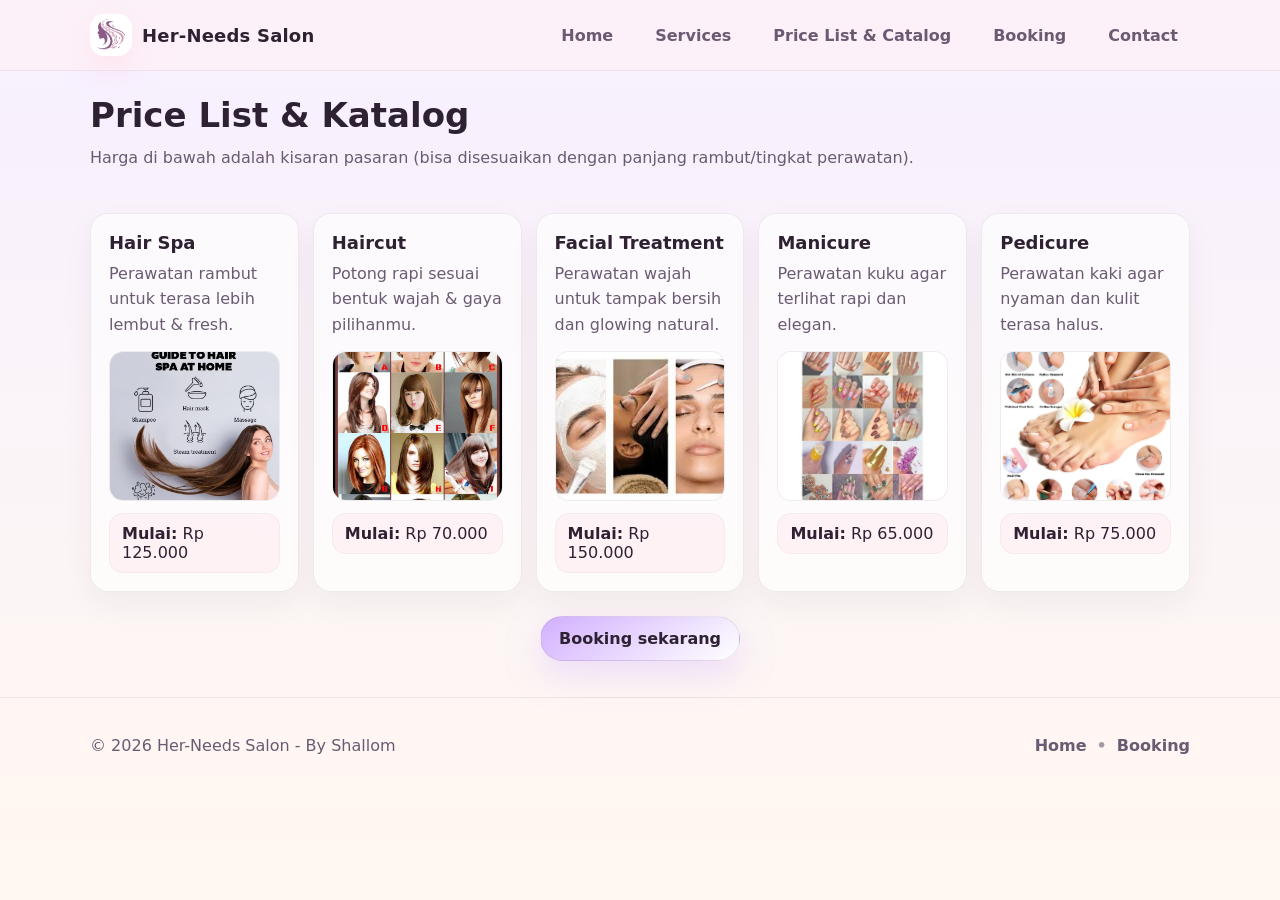
==== pricelist.html @ a7cde398 "upload full website (html, css, js, images)" ====
<!DOCTYPE html>
<html lang="id">
<head>
  <meta charset="UTF-8" />
  <meta name="viewport" content="width=device-width, initial-scale=1.0" />
  <title>Price List - Her-Needs Salon</title>
  <link rel="Shortcut Icon" href="assets/img/herneedslogo.png" type="image/x-icon">
  <link rel="stylesheet" href="assets/css/style.css" />
</head>
<body>
  <header class="site-header">
    <div class="header-inner container-width">
      <a class="brand" href="index.html">
        <img class="brand-logo" src="assets/img/herneedslogo.png" alt="Her-Needs logo" />
        <span class="brand-name">Her-Needs Salon</span>
      </a>
     <nav class="nav" aria-label="Navigasi utama">
        <a class="nav-link" href="index.html">Home</a>
        <a class="nav-link" href="services.html">Services</a>
        <a class="nav-link" href="pricelist.html">Price List & Catalog</a>
        <a class="nav-link" href="booking.html">Booking</a>
        <a class="nav-link" href="contact.html">Contact</a>
      </nav>
    </div>
  </header>

  <main>
    <section class="page-hero">
      <div class="container-width">
        <h1 class="page-title fade-in">Price List & Katalog</h1>
        <p class="page-subtitle fade-in" style="--d: 120ms">
          Harga di bawah adalah kisaran pasaran (bisa disesuaikan dengan panjang rambut/tingkat perawatan).
        </p>
      </div>
    </section>

    <section class="section">
      <div class="container-width">
        <div class="cards-grid">
          <article class="service-card fade-in" style="--d: 0ms">
            <h2>Hair Spa</h2>
            <p>Perawatan rambut untuk terasa lebih lembut & fresh.</p>
            <div class="img-box">
              <img src="assets/img/hairspa.jpg" alt="Hair Spa" />
            </div>
            <div class="price-box">
              <strong>Mulai:</strong> Rp 125.000
            </div>
          </article>

          <article class="service-card fade-in" style="--d: 120ms">
            <h2>Haircut</h2>
            <p>Potong rapi sesuai bentuk wajah & gaya pilihanmu.</p>
            <div class="img-box">
              <img src="assets/img/modelrambut.jpg" alt="Haircut" />
            </div>
            <div class="price-box">
              <strong>Mulai:</strong> Rp 70.000
            </div>
          </article>

          <article class="service-card fade-in" style="--d: 240ms">
            <h2>Facial Treatment</h2>
            <p>Perawatan wajah untuk tampak bersih dan glowing natural.</p>
            <div class="img-box">
              <img src="assets/img/facialtreatment.jpg" alt="Facial Treatment" />
            </div>
            <div class="price-box">
              <strong>Mulai:</strong> Rp 150.000
            </div>
          </article>

          <article class="service-card fade-in" style="--d: 360ms">
            <h2>Manicure</h2>
            <p>Perawatan kuku agar terlihat rapi dan elegan.</p>
            <div class="img-box">
              <img src="assets/img/nailart.jpg" alt="Manicure" />
            </div>
            <div class="price-box">
              <strong>Mulai:</strong> Rp 65.000
            </div>
          </article>

          <article class="service-card fade-in" style="--d: 480ms">
            <h2>Pedicure</h2>
            <p>Perawatan kaki agar nyaman dan kulit terasa halus.</p>
            <div class="img-box">
              <img src="assets/img/pedicure.jpg" alt="Pedicure" />
            </div>
            <div class="price-box">
              <strong>Mulai:</strong> Rp 75.000
            </div>
          </article>
        </div>

        <div class="center mt-24">
          <a class="btn btn-primary" href="booking.html">Booking sekarang</a>
        </div>
      </div>
    </section>
  </main>

  <footer class="site-footer">
    <div class="container-width footer-grid">
      <p class="muted">© <span id="year"></span> Her-Needs Salon - By Shallom</p>
      <div class="footer-links">
        <a href="index.html">Home</a>
        <span class="sep">•</span>
        <a href="booking.html">Booking</a>
      </div>
    </div>
  </footer>

  <script src="assets/js/script.js"></script>
</body>
</html>
---- assets/css/style.css ----
/* Her-Needs Salon - Pastel Elegant */

:root {
  /* Ungu Pastel Dominan */
  --purple-50: #f7f0ff;
  --purple-100: #ead9ff;
  --purple-200: #d2b0ff;

  /* Masih pakai beige tipis untuk kesan hangat */
  --beige-50: #fff8f0;
  --beige-100: #f6eadc;

  --ink: #2e2232;
  --muted: #6a5a72;
  --white: #ffffff;

  --shadow: 0 18px 50px rgba(78, 35, 126, 0.12);
  --radius: 18px;
}


* {
  box-sizing: border-box;
}

html, body {
  height: 100%;
}

body {
  margin: 0;
  font-family: ui-sans-serif, system-ui, -apple-system, Segoe UI, Roboto, Arial, sans-serif;
  color: var(--ink);
  background: linear-gradient(180deg, var(--purple-50), var(--beige-50));

}

a {
  color: inherit;
  text-decoration: none;
}

.container-width {
  width: min(1100px, calc(100% - 32px));
  margin: 0 auto;
}

/* Header */
.site-header {
  position: sticky;
  top: 0;
  z-index: 10;
  backdrop-filter: blur(10px);
  background: rgba(255, 241, 246, 0.65);
  border-bottom: 1px solid rgba(59, 43, 47, 0.08);
}

.header-inner {
  display: flex;
  align-items: center;
  justify-content: space-between;
  padding: 14px 0;
}

.brand {
  display: inline-flex;
  align-items: center;
  gap: 10px;
  font-weight: 800;
  letter-spacing: 0.2px;
}

.brand-logo {
  width: 42px;
  height: 42px;
  border-radius: 14px;
  display: block;
  object-fit: cover;
  box-shadow: 0 12px 30px rgba(255, 199, 219, 0.35);
  background: transparent;
}


.brand-name {
  font-size: 18px;
}

.nav {
  display: flex;
  gap: 18px;
}

.nav-link {
  padding: 10px 12px;
  border-radius: 12px;
  color: var(--muted);
  font-weight: 650;
  transition: 0.2s ease;
}

.nav-link:hover {
  background: rgba(255, 199, 219, 0.28);
  color: var(--ink);
}

.nav-link.active {
  background: rgba(255, 199, 219, 0.38);
  color: var(--ink);
}

/* Buttons */
.btn {
  display: inline-flex;
  align-items: center;
  justify-content: center;
  gap: 10px;
  padding: 12px 18px;
  border-radius: 999px;
  font-weight: 750;
  border: 1px solid rgba(59, 43, 47, 0.08);
  transition: transform 0.15s ease, background 0.2s ease, box-shadow 0.2s ease;
}

.btn:active {
  transform: translateY(1px);
}

.btn-primary {
  background: linear-gradient(145deg, var(--purple-200), var(--white));
  box-shadow: 0 14px 35px rgba(210, 176, 255, 0.35);

}

.btn-primary:hover {
  box-shadow: 0 18px 50px rgba(255, 199, 219, 0.55);
}

.btn-ghost {
  background: rgba(255, 255, 255, 0.55);
}

.btn-ghost:hover {
  background: rgba(255, 255, 255, 0.75);
}

/* Hero */
.hero {
  padding: 44px 0 10px;
}

.hero-grid {
  display: grid;
  grid-template-columns: 1.15fr 0.85fr;
  gap: 26px;
  align-items: center;
}

.hero-title {
  margin: 0;
  font-size: clamp(28px, 3.4vw, 44px);
  line-height: 1.1;
}

.hero-subtitle {
  margin: 12px 0 0;
  color: var(--muted);
  font-size: 16px;
  line-height: 1.6;
}

.hero-actions {
  display: flex;
  gap: 14px;
  flex-wrap: wrap;
  margin-top: 18px;
}

.hero-badges {
  display: flex;
  gap: 12px;
  flex-wrap: wrap;
  margin-top: 18px;
}

.badge {
  display: inline-flex;
  align-items: center;
  gap: 10px;
  padding: 10px 12px;
  border-radius: 16px;
  background: rgba(255, 255, 255, 0.55);
  border: 1px solid rgba(59, 43, 47, 0.08);
  color: var(--muted);
  font-weight: 650;
}

.badge-emoji {
  font-size: 16px;
}

.hero-card {
  border-radius: var(--radius);
  background: radial-gradient(circle at 20% 20%, var(--purple-100), var(--white) 55%),
              linear-gradient(180deg, rgba(255, 255, 255, 0.7), rgba(234, 217, 255, 0.55));

  border: 1px solid rgba(59, 43, 47, 0.08);
  box-shadow: var(--shadow);
  overflow: hidden;
}

.hero-card-top {
  position: relative;
  height: 86px;
}

.hero-circle {
  position: absolute;
  width: 120px;
  height: 120px;
  border-radius: 50%;
  left: -30px;
  top: -55px;
  background: rgba(239, 199, 255, 0.6);
  filter: blur(0px);
  opacity: 0.9;
}

.hero-circle-2 {
  left: 110px;
  top: -20px;
  width: 85px;
  height: 85px;
  background: rgba(246, 234, 220, 0.9);
}

.hero-card-body {
  padding: 18px 18px 20px;
}

.mini-title {
  margin: 0;
  font-size: 16px;
}

.mini-list {
  margin: 10px 0 0;
  padding-left: 18px;
  color: var(--muted);
  line-height: 1.6;
}

.mini-note {
  margin: 12px 0 0;
  color: var(--muted);
  font-size: 14px;
}

/* Sections */
.section {
  padding: 36px 0;
}

.section-soft {
  background: linear-gradient(180deg, rgba(255, 228, 238, 0.35), rgba(255, 255, 255, 0));
  border-top: 1px solid rgba(59, 43, 47, 0.06);
  border-bottom: 1px solid rgba(59, 43, 47, 0.06);
}

.section-header {
  margin-bottom: 18px;
}

.section-title {
  margin: 0;
  font-size: 24px;
}

.section-desc {
  margin: 8px 0 0;
  color: var(--muted);
  line-height: 1.6;
}

.features {
  display: grid;
  grid-template-columns: repeat(3, 1fr);
  gap: 16px;
  margin-top: 16px;
}

.feature {
  background: rgba(255, 255, 255, 0.55);
  border: 1px solid rgba(59, 43, 47, 0.08);
  border-radius: var(--radius);
  padding: 18px;
  box-shadow: 0 12px 30px rgba(59, 43, 47, 0.05);
}

.feature-icon {
  width: 44px;
  height: 44px;
  border-radius: 16px;
  display: grid;
  place-items: center;
  background: rgba(210, 176, 255, 0.35);

  font-size: 18px;
}

.feature h3 {
  margin: 10px 0 6px;
  font-size: 16px;
}

.feature p {
  margin: 0;
  color: var(--muted);
  line-height: 1.6;
}

/* Cards */
.cards-grid {
  display: grid;
  grid-template-columns: repeat(5, 1fr);
  gap: 14px;
}

.card {
  padding: 16px;
  border-radius: var(--radius);
  background: rgba(255, 255, 255, 0.55);
  border: 1px solid rgba(59, 43, 47, 0.08);
  box-shadow: 0 12px 30px rgba(59, 43, 47, 0.05);
  transition: transform 0.18s ease, box-shadow 0.18s ease, background 0.2s ease;
}

.card:hover {
  transform: translateY(-3px);
  background: rgba(255, 255, 255, 0.7);
  box-shadow: 0 18px 50px rgba(59, 43, 47, 0.08);
}

.card h3 {
  margin: 0;
  font-size: 16px;
}

.card p {
  margin: 8px 0 0;
  color: var(--muted);
  line-height: 1.55;
  font-size: 14px;
}

.card-tag {
  display: inline-block;
  margin-top: 10px;
  padding: 8px 12px;
  border-radius: 999px;
  background: rgba(255, 199, 219, 0.25);
  color: var(--ink);
  font-weight: 700;
  font-size: 12px;
}

/* Page hero */
.page-hero {
  padding: 24px 0 6px;
}

.page-title {
  font-size: 34px;
  margin: 0;
}

.page-subtitle {
  margin: 10px 0 0;
  color: var(--muted);
  line-height: 1.6;
}

/* Services cards */
.service-card {
  background: rgba(255, 255, 255, 0.6);
  border: 1px solid rgba(59, 43, 47, 0.08);
  border-radius: var(--radius);
  padding: 18px;
  box-shadow: 0 12px 30px rgba(59, 43, 47, 0.05);
}

.service-card h2 {
  margin: 0;
  font-size: 18px;
}

.service-card p {
  margin: 8px 0 0;
  color: var(--muted);
  line-height: 1.6;
}

/* Price list image + price sizing (desktop-friendly) */
.img-box {
  margin-top: 14px;
  border-radius: 14px;
  overflow: hidden;
  border: 1px solid rgba(59, 43, 47, 0.08);
  background: rgba(255, 255, 255, 0.55);
  height: 150px;
}

.img-box img {
  width: 100%;
  height: 100%;
  object-fit: cover;
  display: block;
}

.price-box {
  margin-top: 12px;
  padding: 10px 12px;
  border-radius: 14px;
  background: rgba(255, 199, 219, 0.16);
  border: 1px solid rgba(59, 43, 47, 0.04);
}


.service-card ul {
  margin: 12px 0 0;
  padding-left: 18px;
  color: var(--muted);
  line-height: 1.7;
}

.mt-12 { margin-top: 12px; }
.mt-24 { margin-top: 24px; }
.center { text-align: center; }

/* Booking layout */
.grid-form {
  display: grid;
  grid-template-columns: 1.1fr 0.9fr;
  gap: 16px;
  align-items: start;
}

.form-card, .summary-card {
  background: rgba(255, 255, 255, 0.62);
  border: 1px solid rgba(59, 43, 47, 0.08);
  border-radius: var(--radius);
  box-shadow: 0 16px 45px rgba(59, 43, 47, 0.06);
}

.form-card {
  padding: 20px;
}

.summary-card {
  padding: 20px;
}

.form-title {
  margin: 0 0 12px;
  font-size: 18px;
}

.field {
  margin-top: 14px;
}

label {
  display: inline-block;
  margin-bottom: 8px;
  font-weight: 750;
}

input, select {
  width: 100%;
  padding: 12px 14px;
  border-radius: 14px;
  border: 1px solid rgba(59, 43, 47, 0.12);
  background: rgba(255, 255, 255, 0.8);
  outline: none;
}

input:focus, select:focus {
  border-color: rgb(220, 199, 255);
  box-shadow: 0 0 0 4px rgba(255, 199, 219, 0.25);
}

.hint {
  display: block;
  margin-top: 8px;
  min-height: 18px;
  color: #7618b4;
  font-size: 12px;
}

.summary-line {
  margin: 10px 0;
  padding: 10px 12px;
  background: rgba(255, 199, 219, 0.16);
  border-radius: 14px;
}

.summary-line span {
  font-weight: 800;
}

.summary-note {
  margin-top: 16px;
  color: var(--muted);
  line-height: 1.6;
}

/* Contact */
.contact-grid {
  display: grid;
  grid-template-columns: 0.9fr 1.1fr;
  gap: 16px;
}

.info-card, .map-card {
  padding: 20px;
  background: rgba(255, 255, 255, 0.62);
  border: 1px solid rgba(59, 43, 47, 0.08);
  border-radius: var(--radius);
  box-shadow: 0 16px 45px rgba(59, 43, 47, 0.06);
}

.divider {
  height: 1px;
  background: rgba(59, 43, 47, 0.1);
  margin: 14px 0;
}

.link {
  text-decoration: underline;
  text-decoration-color: rgba(217, 129, 252, 0.8);
  text-underline-offset: 3px;
}

.socials {
  display: flex;
  gap: 10px;
  flex-wrap: wrap;
}

.social {
  display: inline-flex;
  align-items: center;
  justify-content: center;
  padding: 0 14px;
  height: 46px;
  border-radius: 16px;
  gap: 8px;

  border-radius: 16px;
  display: grid;
  place-items: center;
  background: rgba(255, 199, 219, 0.25);
  border: 1px solid rgba(59, 43, 47, 0.08);
  font-weight: 850;
}

.hours {
  margin-top: 8px;
}

.hour-row {
  display: flex;
  justify-content: space-between;
  gap: 12px;
  padding: 12px;
  border-radius: 14px;
  background: rgba(255, 255, 255, 0.5);
  border: 1px solid rgba(59, 43, 47, 0.08);
  margin-top: 10px;
}

/* Footer */
.site-footer {
  padding: 22px 0 30px;
  border-top: 1px solid rgba(59, 43, 47, 0.08);
}

.footer-grid {
  display: flex;
  justify-content: space-between;
  gap: 16px;
  align-items: center;
}

.muted {
  color: var(--muted);
}

.footer-links {
  color: var(--muted);
  display: flex;
  align-items: center;
  gap: 10px;
  font-weight: 650;
}

.footer-links a:hover {
  color: var(--ink);
}

.sep { opacity: 0.6; }

/* Animations */
.slide-in {
  animation: slideIn 650ms ease both;
}

.slide-in-delay {
  animation: slideIn 650ms ease both;
  animation-delay: 120ms;
}

@keyframes slideIn {
  from { opacity: 0; transform: translateY(12px); }
  to { opacity: 1; transform: translateY(0); }
}

[data-float] {
  animation: floaty 3s ease-in-out infinite;
}

@keyframes floaty {
  0%, 100% { transform: translateY(0); }
  50% { transform: translateY(-10px); }
}

.fade-in {
  opacity: 0;
  transform: translateY(10px);
  animation: fadeInUp 700ms ease forwards;
  animation-delay: var(--d, 0ms);
}

@keyframes fadeInUp {
  to { opacity: 1; transform: translateY(0); }
}

/* Responsive */
@media (max-width: 980px) {
  .hero-grid { grid-template-columns: 1fr; }
  .cards-grid { grid-template-columns: repeat(2, 1fr); }
  .features { grid-template-columns: 1fr; }
  .grid-form { grid-template-columns: 1fr; }
  .contact-grid { grid-template-columns: 1fr; }
  .nav { gap: 10px; }
}

@media (max-width: 520px) {
  .nav { display: none; }
  .brand-name { font-size: 16px; }
  .hero { padding-top: 24px; }
  .cards-grid { grid-template-columns: 1fr; }
}
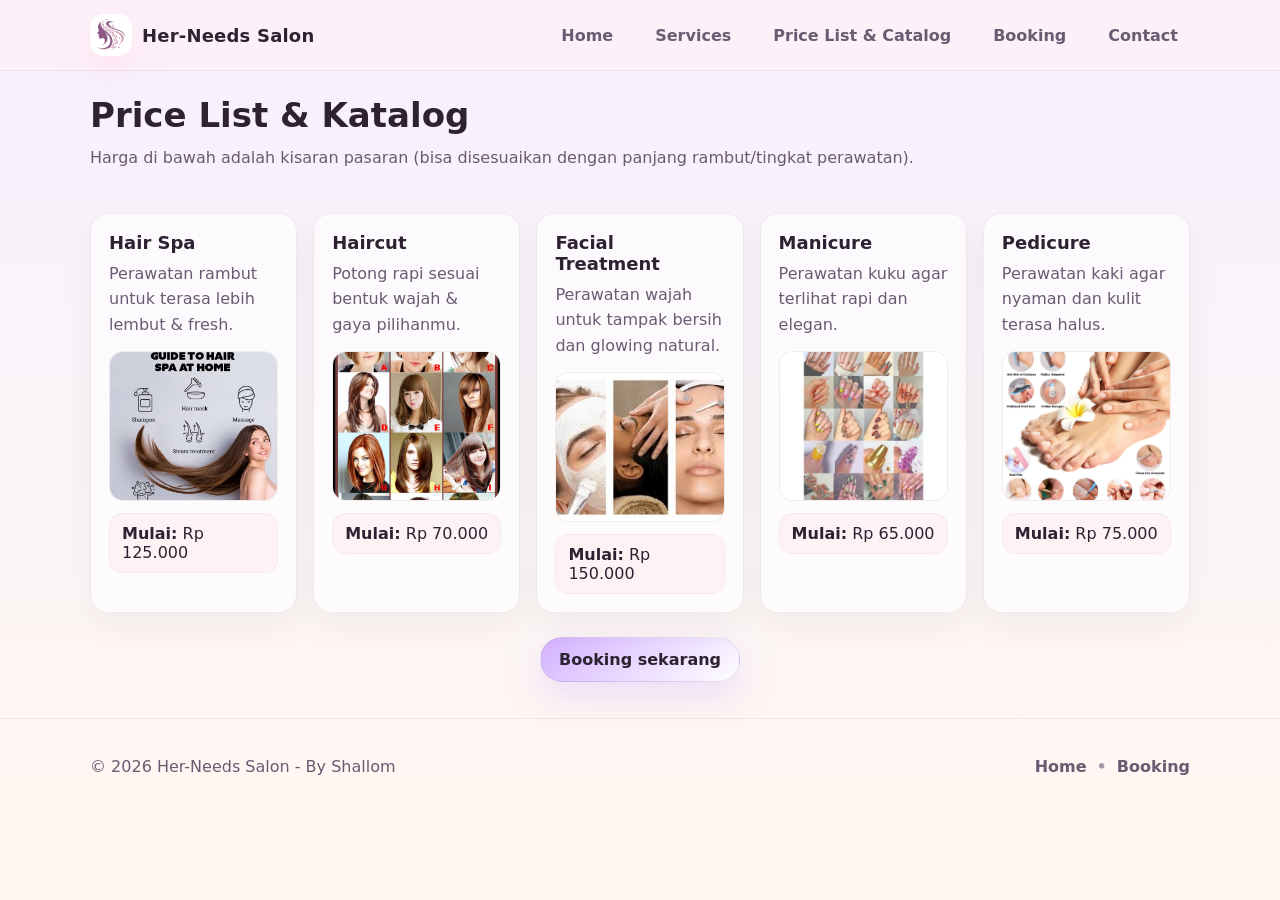
==== commit 8026f35e: "Update HTML structure and service details" ====
--- a/pricelist.html
+++ b/pricelist.html
@@ -40,9 +40,11 @@
           <article class="service-card fade-in" style="--d: 0ms">
             <h2>Hair Spa</h2>
             <p>Perawatan rambut untuk terasa lebih lembut & fresh.</p>
-            <div class="img-box">
-              <img src="assets/img/hairspa.jpg" alt="Hair Spa" />
-            </div>
+           <div class="img-box">
+  <a href="booking.html">
+    <img src="assets/img/hairspa.jpg" alt="Hair Spa" />
+  </a>
+</div>
             <div class="price-box">
               <strong>Mulai:</strong> Rp 125.000
             </div>
@@ -51,9 +53,11 @@
           <article class="service-card fade-in" style="--d: 120ms">
             <h2>Haircut</h2>
             <p>Potong rapi sesuai bentuk wajah & gaya pilihanmu.</p>
-            <div class="img-box">
-              <img src="assets/img/modelrambut.jpg" alt="Haircut" />
-            </div>
+          <div class="img-box">
+  <a href="booking.html">
+    <img src="assets/img/modelrambut.jpg" alt="Hair Cut" />
+  </a>
+</div>
             <div class="price-box">
               <strong>Mulai:</strong> Rp 70.000
             </div>
@@ -62,9 +66,11 @@
           <article class="service-card fade-in" style="--d: 240ms">
             <h2>Facial Treatment</h2>
             <p>Perawatan wajah untuk tampak bersih dan glowing natural.</p>
-            <div class="img-box">
-              <img src="assets/img/facialtreatment.jpg" alt="Facial Treatment" />
-            </div>
+           <div class="img-box">
+  <a href="booking.html">
+    <img src="assets/img/facialtreatment.jpg" alt="Facial Treatment" />
+  </a>
+</div>
             <div class="price-box">
               <strong>Mulai:</strong> Rp 150.000
             </div>
@@ -73,9 +79,11 @@
           <article class="service-card fade-in" style="--d: 360ms">
             <h2>Manicure</h2>
             <p>Perawatan kuku agar terlihat rapi dan elegan.</p>
-            <div class="img-box">
-              <img src="assets/img/nailart.jpg" alt="Manicure" />
-            </div>
+           <div class="img-box">
+  <a href="booking.html">
+    <img src="assets/img/nailart.jpg" alt="Manicure" />
+  </a>
+</div>
             <div class="price-box">
               <strong>Mulai:</strong> Rp 65.000
             </div>
@@ -84,9 +92,11 @@
           <article class="service-card fade-in" style="--d: 480ms">
             <h2>Pedicure</h2>
             <p>Perawatan kaki agar nyaman dan kulit terasa halus.</p>
-            <div class="img-box">
-              <img src="assets/img/pedicure.jpg" alt="Pedicure" />
-            </div>
+           <div class="img-box">
+  <a href="booking.html">
+    <img src="assets/img/pedicure.jpg" alt="Pedicure" />
+  </a>
+</div>
             <div class="price-box">
               <strong>Mulai:</strong> Rp 75.000
             </div>
--- a/assets/css/style.css
+++ b/assets/css/style.css
@@ -399,6 +399,7 @@
   line-height: 1.6;
 }
 
+
 /* Price list image + price sizing (desktop-friendly) */
 .img-box {
   margin-top: 14px;
@@ -661,3 +662,84 @@
   .cards-grid { grid-template-columns: 1fr; }
 }
 
+/* ========================= */
+/* RESPONSIVE FIX (MOBILE) */
+/* ========================= */
+
+/* Grid cards auto responsive */
+.cards-grid {
+  display: grid;
+  grid-template-columns: repeat(auto-fit, minmax(160px, 1fr));
+  gap: 16px;
+}
+
+/* Gambar biar tidak keluar */
+img {
+  max-width: 100%;
+  height: auto;
+}
+
+/* ========================= */
+/* MOBILE VIEW */
+/* ========================= */
+@media (max-width: 768px) {
+
+  /* Semua layout jadi 1 kolom */
+  .hero-grid,
+  .grid-form,
+  .contact-grid,
+  .features {
+    grid-template-columns: 1fr;
+  }
+
+  /* Cards full ke bawah */
+  .cards-grid {
+    grid-template-columns: 1fr;
+  }
+
+  /* Header */
+  .header-inner {
+    flex-direction: column;
+    align-items: flex-start;
+    gap: 10px;
+  }
+
+  /* Navbar tetap tampil */
+  .nav {
+    display: flex;
+    flex-wrap: wrap;
+    gap: 8px;
+  }
+
+  .nav-link {
+    font-size: 14px;
+    padding: 6px 10px;
+  }
+
+  /* Hero text */
+  .hero-title {
+    font-size: 26px;
+  }
+
+  .hero-subtitle {
+    font-size: 14px;
+  }
+
+  /* Card */
+  .card {
+    padding: 14px;
+  }
+
+  /* Box gambar */
+  .img-box {
+    height: 120px;
+  }
+
+  /* Button full */
+  .btn,
+  button {
+    width: 100%;
+    padding: 10px;
+  }
+
+}
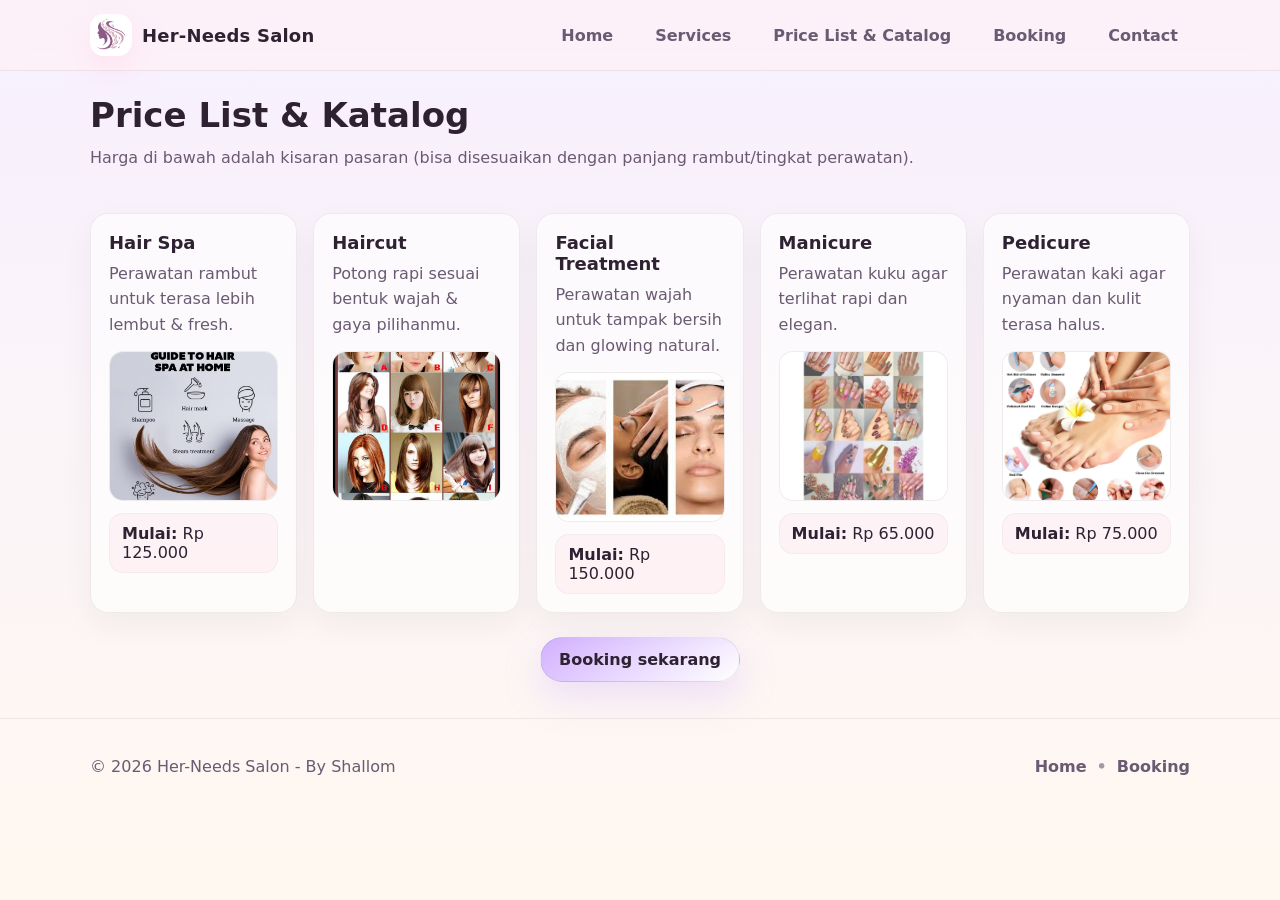
==== commit 27223f96: "Fix HTML formatting and update image links" ====
--- a/pricelist.html
+++ b/pricelist.html
@@ -41,9 +41,9 @@
             <h2>Hair Spa</h2>
             <p>Perawatan rambut untuk terasa lebih lembut & fresh.</p>
            <div class="img-box">
-  <a href="booking.html">
-    <img src="assets/img/hairspa.jpg" alt="Hair Spa" />
-  </a>
+  <a href="assets/img/hairspa.jpg" target="_blank">
+  <img src="assets/img/hairspa.jpg" alt="Hair Spa">
+</a>
 </div>
             <div class="price-box">
               <strong>Mulai:</strong> Rp 125.000
@@ -54,10 +54,9 @@
             <h2>Haircut</h2>
             <p>Potong rapi sesuai bentuk wajah & gaya pilihanmu.</p>
           <div class="img-box">
-  <a href="booking.html">
-    <img src="assets/img/modelrambut.jpg" alt="Hair Cut" />
-  </a>
-</div>
+ <a href="assets/img/modelrambut.jpg" target="_blank">
+  <img src="assets/img/modelrambut.jpg" alt="Hair Cut">
+</a>
             <div class="price-box">
               <strong>Mulai:</strong> Rp 70.000
             </div>
@@ -67,9 +66,9 @@
             <h2>Facial Treatment</h2>
             <p>Perawatan wajah untuk tampak bersih dan glowing natural.</p>
            <div class="img-box">
-  <a href="booking.html">
-    <img src="assets/img/facialtreatment.jpg" alt="Facial Treatment" />
-  </a>
+ <a href="assets/img/facialtreatment.jpg" target="_blank">
+  <img src="assets/img/facialtreatment.jpg" alt="Facial Treatment">
+</a>
 </div>
             <div class="price-box">
               <strong>Mulai:</strong> Rp 150.000
@@ -80,9 +79,9 @@
             <h2>Manicure</h2>
             <p>Perawatan kuku agar terlihat rapi dan elegan.</p>
            <div class="img-box">
-  <a href="booking.html">
-    <img src="assets/img/nailart.jpg" alt="Manicure" />
-  </a>
+ <a href="assets/img/nailart.jpg" target="_blank">
+  <img src="assets/img/nailart.jpg" alt="Manicure">
+</a>
 </div>
             <div class="price-box">
               <strong>Mulai:</strong> Rp 65.000
@@ -93,9 +92,9 @@
             <h2>Pedicure</h2>
             <p>Perawatan kaki agar nyaman dan kulit terasa halus.</p>
            <div class="img-box">
-  <a href="booking.html">
-    <img src="assets/img/pedicure.jpg" alt="Pedicure" />
-  </a>
+ <a href="assets/img/pedicure.jpg" target="_blank">
+  <img src="assets/img/pedicure.jpg" alt="Pedicure">
+</a>
 </div>
             <div class="price-box">
               <strong>Mulai:</strong> Rp 75.000
--- a/assets/css/style.css
+++ b/assets/css/style.css
@@ -743,3 +743,22 @@
   }
 
 }
+
+.img-box a {
+  display: block;
+  width: 100%;
+  height: 100%;
+  cursor: pointer;
+}
+
+.img-box img {
+  width: 100%;
+  height: 100%;
+  object-fit: cover;
+  display: block;
+  transition: transform 0.2s ease;
+}
+
+.img-box a:hover img {
+  transform: scale(1.05);
+}
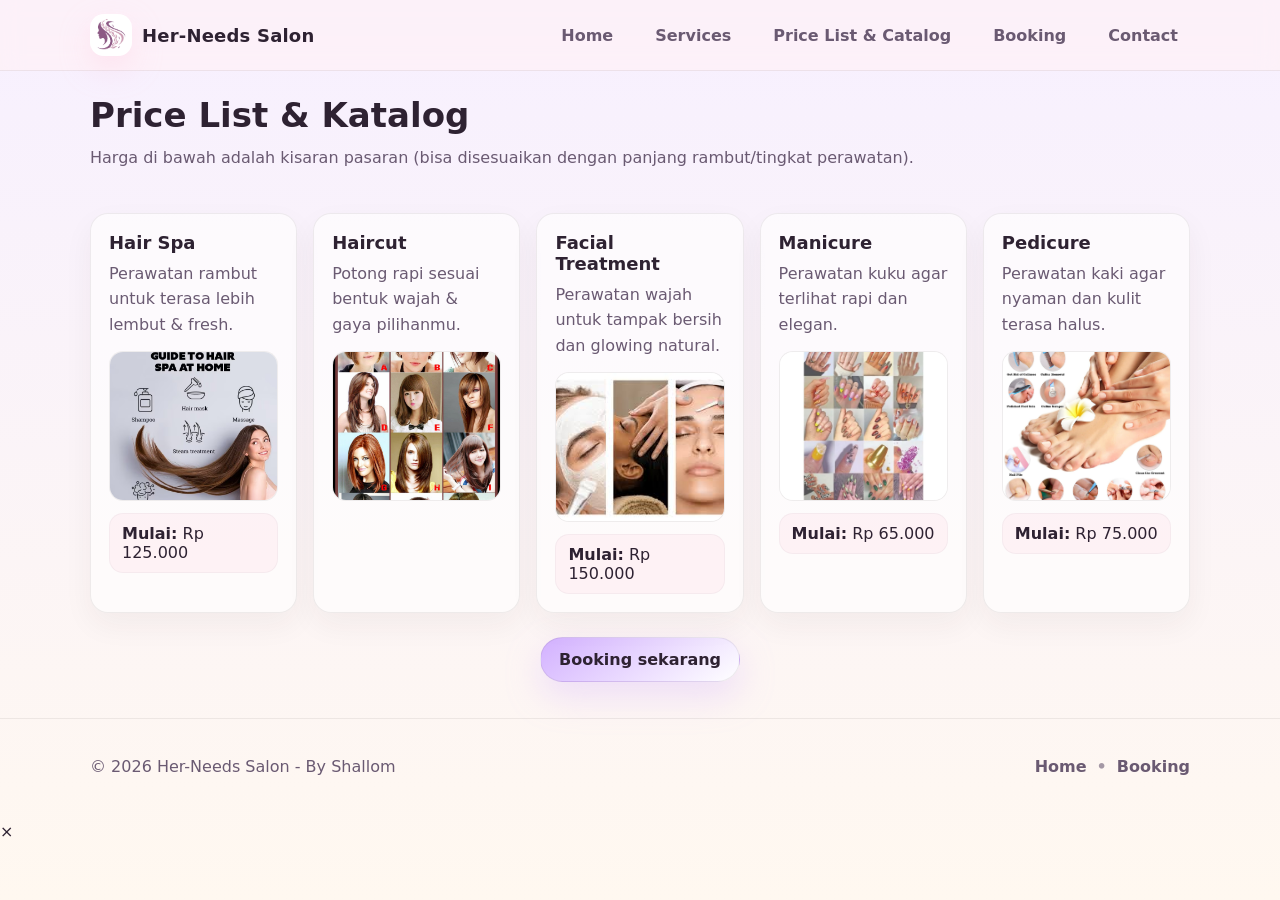
==== commit ece6e2ec: "Add popup image feature to pricelist.html Added a popup image feature for better user experience." ====
--- a/pricelist.html
+++ b/pricelist.html
@@ -121,6 +121,11 @@
   </footer>
 
   <script src="assets/js/script.js"></script>
+  <div id="popup-img">
+  <span id="close-btn">&times;</span>
+  <img id="popup-content">
+</div>
+  
 </body>
 </html>
 
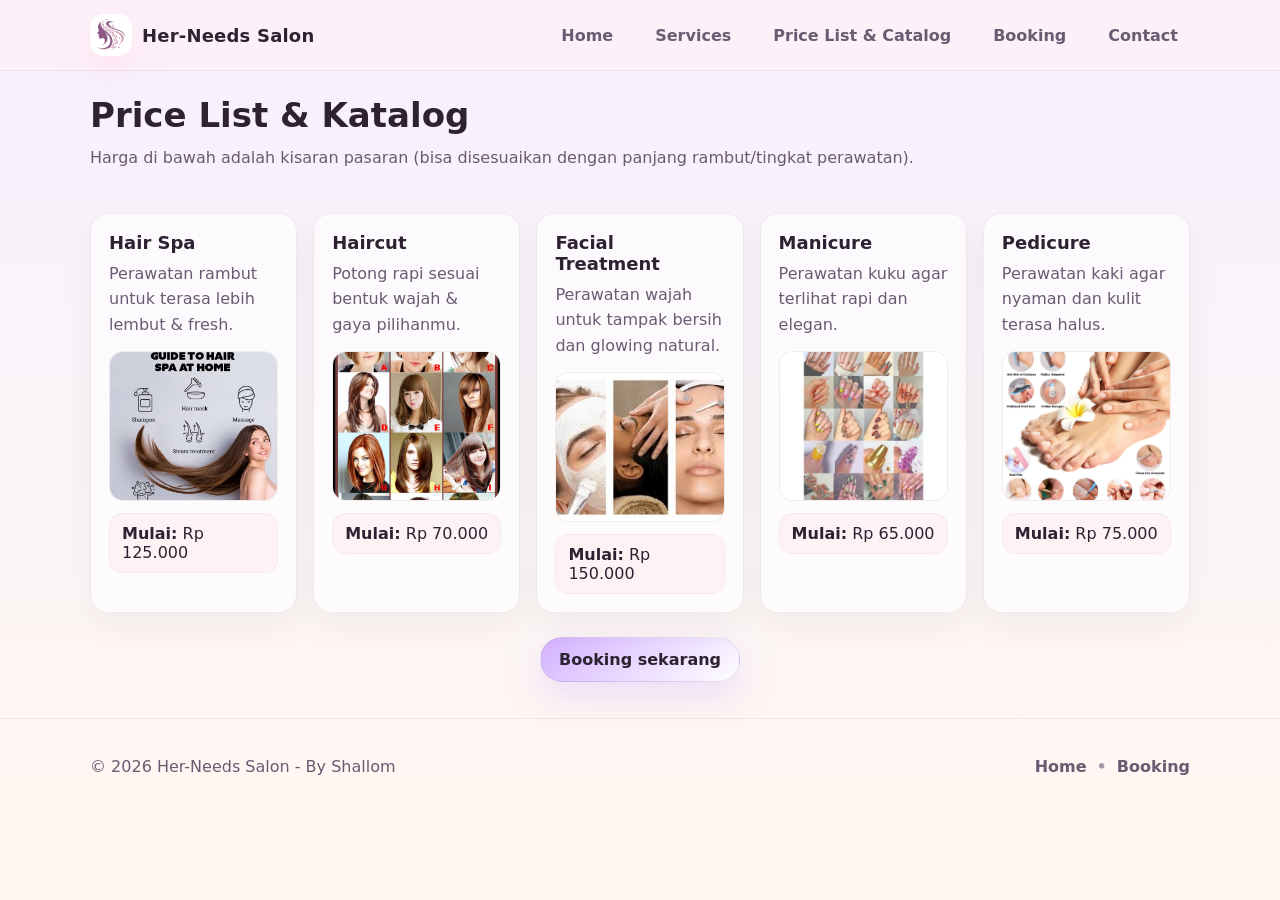
==== commit 62110b38: "Update pricelist.html" ====
--- a/pricelist.html
+++ b/pricelist.html
@@ -57,6 +57,7 @@
  <a href="assets/img/modelrambut.jpg" target="_blank">
   <img src="assets/img/modelrambut.jpg" alt="Hair Cut">
 </a>
+</div>
             <div class="price-box">
               <strong>Mulai:</strong> Rp 70.000
             </div>
--- a/assets/css/style.css
+++ b/assets/css/style.css
@@ -762,3 +762,32 @@
 .img-box a:hover img {
   transform: scale(1.05);
 }
+
+#popup-img {
+  display: none;
+  position: fixed;
+  z-index: 999;
+  padding-top: 60px;
+  left: 0;
+  top: 0;
+  width: 100%;
+  height: 100%;
+  background-color: rgba(0,0,0,0.8);
+}
+
+#popup-content {
+  margin: auto;
+  display: block;
+  max-width: 90%;
+  max-height: 80%;
+  border-radius: 10px;
+}
+
+#close-btn {
+  position: absolute;
+  top: 20px;
+  right: 35px;
+  color: white;
+  font-size: 30px;
+  cursor: pointer;
+}
